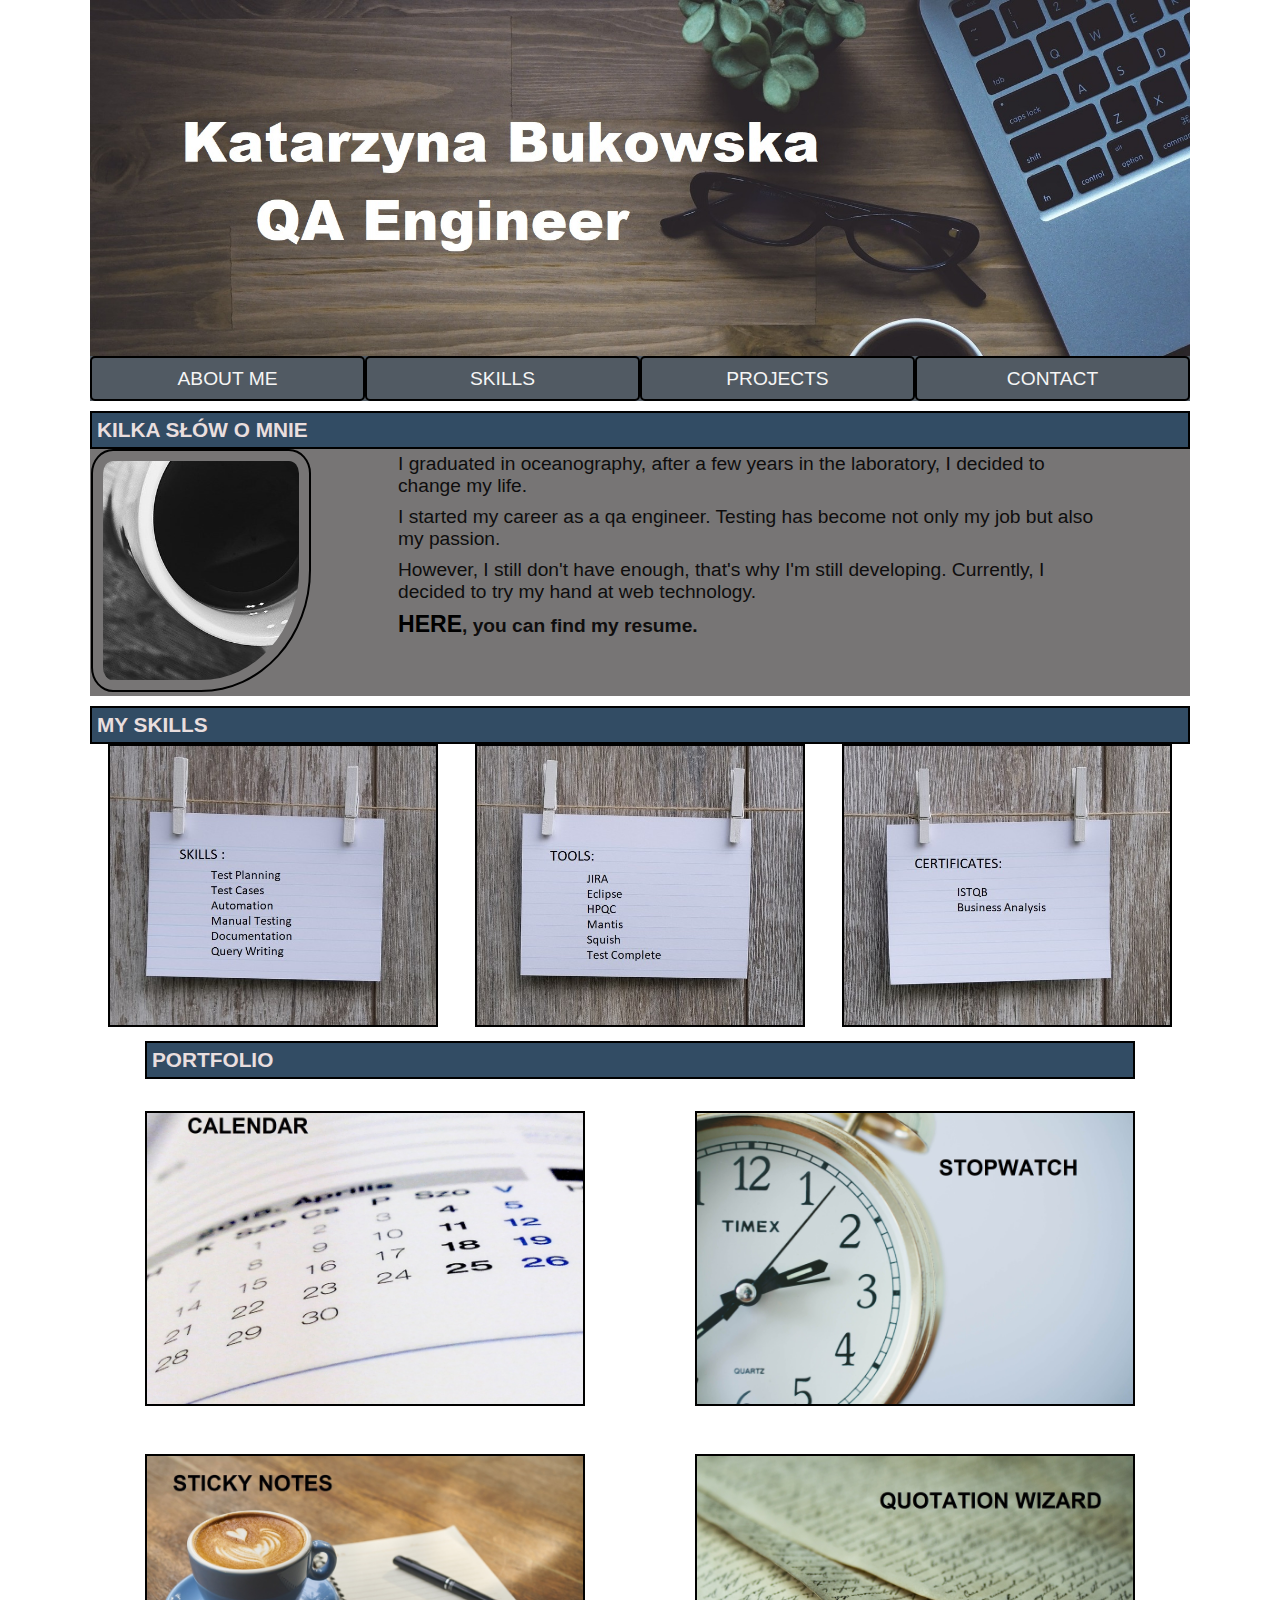
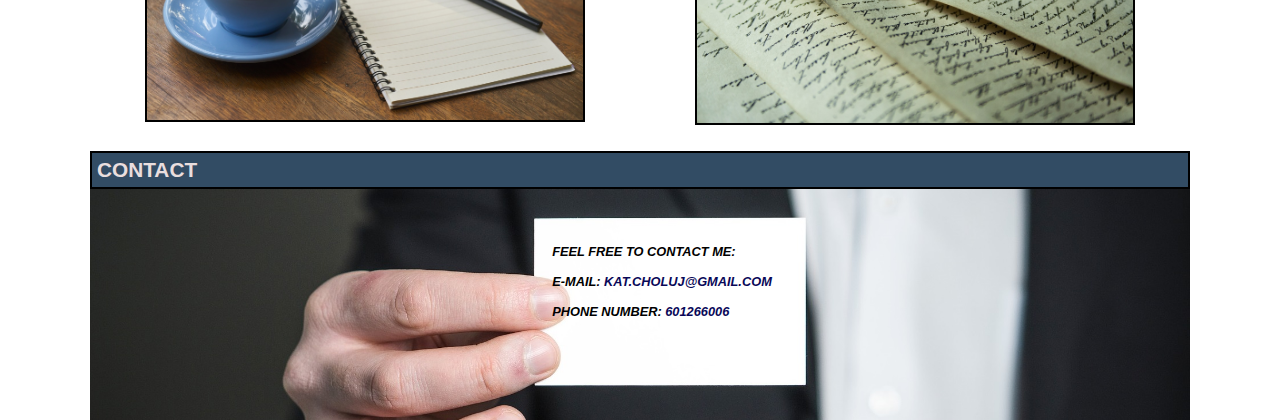
==== portfolio_main.html @ 7bbd393b "Initial commit." ====
<!doctype html>
<html>
<head>
    <meta charset="utf-8">
    <meta name="viewport" content="width=device-width, initial-scale=1.0">
	<title>KB_Portfolio</title>

	<!--<link rel="icon" href="favicon.ico" type="image/x-icon">-->

	<link rel="stylesheet" href="css/bootstrap.min.css">
	<link rel="stylesheet" href="portfolio.css">
</head>

<body>
<div class="container">
    <header> 

        <img src="mainUpFoto.jpg" alt="portfolio-main-foto">

	    <nav>
		    <ul id="menu">
			    <li><a href="#about">About me</a></li>
			    <li><a href="#skills">Skills</a></li>
                <li><a href="#project">Projects</a></li>
                <li><a href="#footer">Contact</a></li>
		    </ul>
	    </nav>
	
    </header>

<section>
    <article id="about">
        <h1>Kilka słów o mnie</h1>
        <div class="flex-container">            
            <div class='about-wrapper'><img src="myFoto.jpg" alt ="Mój portret"></div>
            <div class='about-desc-wrapper'>                
                <p>I graduated in oceanography, after a few years in the laboratory, I decided to change my life.</p> 
                <p>I started my career as a qa engineer. Testing has become not only my job but also my passion.</p> 
                <p>However, I still don't have enough, that's why I'm still developing. Currently, I decided to try my hand at web technology.</p>
                <strong><p><a href="#" class=cv>HERE</a>, you can find my resume.</p></strong>
            </div> 
        </div>     
    </article>

    <article id='skills'>
            <h1>MY SKILLS</h1>
            <div class="flex-container">
                    <a href="#" class="skills-wrapper"><img src="skills1.jpg" alt ="Calendar"></a>
                    <a href="#" class="skills-wrapper"><img src="tools.jpg" alt ="Clock"></a>
                    <a href="#" class="skills-wrapper"><img src="cert.jpg" alt ="Notes"></a>             
                </div>      
    </article>

    <article>
        <div id='project'>
            <h1>PORTFOLIO</h1>
        </div> 
        <div class="flex-container">
            <a href="#" class="img-wrapper"><img src="calendar.jpg" alt ="Calendar"></a>
            <a href="#" class="img-wrapper"><img src="clock.jpg" alt ="Clock"></a>
            <a href="#" class="img-wrapper"><img src="notes.jpg" alt ="Notes"></a>
            <a href="#" class="img-wrapper"><img src="cytat.jpg" alt ="Quotation"></a>    
        </div>       
    </article>
</section>

<footer id="footer">
        <h1>CONTACT</h1>
        <img src="business-card.jpg" alt="business-card-foto">
        <address>
            <p>feel free to contact me:</p><br>
            E-mail:  <a href="kat.choluj@gmail.com">kat.choluj@gmail.com</a><br><br>
            Phone number:  <a href="tel:601266006">601266006</a>                
        </address>
</footer>

</div>

</body>

</html>
---- portfolio.css ----
* {
    margin:0;
    box-sizing: border-box;
    font-family: arial, sans-serif;
}
.container{
 
    height: 100%;
    margin: 0 auto;
    position:relative;
    display: flex;
    flex-direction: column;
}

    @media (min-width: 1100px) {
    .container {width:1100px;}    
    }
    
    @media (max-width: 1100px) and (min-width: 1000px) {   
    .container {width:950px;}    
    }
    
    @media (max-width: 1000px) and (min-width: 800px) {   
    .container {width:750px;}  
    
    }
    
    @media (max-width: 800px) and (min-width: 500px) {    
    .container {width:450px;}  
    .my-foto{
        clear: both;} 
    
    }



    @media (max-width: 500px) {    
        .container {width:300px;}
    
    }  
    
    @media screen and (max-width: 1029px){
        #project img {width: 100%;}
        #menu li {font-size: 1 em;}
        .description p {font-size: 0.5em;}        
        #footer img {opacity:0;}
        #footer {background: rgb(129, 129, 233);}
    }

h1{
    font-size: 1.3em;
    text-align: left;
    border: 2px solid black;
    color: rgb(233, 222, 222);
    background-color: #324c64; 
    padding: 5px;  
    text-transform: uppercase;
}

header img{
    width: 100%;
    display: block;
}

#menu{
    list-style: none;
    margin: 0;
    padding: 0;
    width: 100%;
    height: 45px;
    margin: auto;
    position: relative;
    background-color: #515a63;   
    display:flex;   
}


#menu li{
    flex: auto;
    float: left;
    width:25%;
    height: 100%;
    text-transform: uppercase;
    border: black 2px solid;
    border-radius: 5px;      
    padding: 10px 15px;
    margin: 0;

}
#menu a{
    display: flex;
    justify-content: center;
    align-items: center;
    color: whitesmoke;
    font-size: 1.2em;
    text-decoration: none;  
 
}
#menu li:hover { 
    background-color: red ;
 
} 
@media screen and (max-width:800px){
    #menu li {font-size: 0.7em;}
}

#about {
    background-color:rgb(119, 117, 117);
    width: 100%;
    height: auto;
    margin:10px auto;
    display: block;
}

.about-wrapper{
    display: block;
    width: 20%
  
}
.about-wrapper img{
    width: 100%;
    border-radius: 10% 10% 50% 10%;
    padding: 10px;
    border: 2px solid black; 
    margin-left: 0.5%;    
}
.about-desc-wrapper{
    width: 80%;
}
.about-desc-wrapper p{
    width: 100%;
    padding: 0.5% 10%;
    color: rgb(14, 13, 13);
    font-size: 1.2em;
}

.cv{
    color: black;
    transition: all 1s ease;
    text-decoration: none;
    font-size: 1.2em;
}
.cv:hover{
    color: red;
    font-size: 1.5em;
}

@media screen and (max-width: 800px){
    .about-wrapper{ 
        max-width: 35%;
        width: 35%;
        height: 80%;
    }
    .about-desc-wrapper{
        width: 60%;
    }
    .about-desc-wrapper p{
        font-size: 0.9em;
    }
}

#skills{
    width: 100%;
}
.skills-wrapper { 
    display: block;
    width: 30%;
    overflow: hidden;
    transition: all 0.5s ease;   
}
.skills-wrapper img{
    max-width: 100%;
    width: 100%;   
    border: 2px solid black;    
}
@media screen and (max-width: 800px){
    .skills-wrapper{ 
        max-width: 90%;
        width: 90%;
    }
}


#project{
  
    margin: 10px auto;
    position:relative;
    width: 90%;
}
.flex-container{ 

    display : flex;
    flex-wrap: wrap;
    width: 100%;
    justify-content: space-around;
}

.img-wrapper{ 
    display: block;
    width: 40%;
    overflow: hidden;
    transition: all 0.5s ease;
    margin: 2%;
    
}
.img-wrapper img{
    max-width: 100%;
    width: 100%;   
    border: 2px solid black;    
}

@media screen and (max-width: 800px){
    .img-wrapper{ 
        max-width: 90%;
        width: 90%;
    }
    h1 {font-size: 1em;}
}
.img-wrapper img:hover{
    border-radius: 10%;
    border: 10px solid rgb(34, 33, 33);     
}

#footer {
    clear: both;
    bottom: 0;
    width: 100%;
    height: 200px;
    position: relative;
}

#footer img{
    width: 100%;
    display: block;
}

#footer address{
    
    margin: 0;
    position: absolute;
    top: 65%;
    left: 52%;
    margin-right: -50%;
    transform: translate(-50%, -50%); 
    font-size:0.8em;
    text-transform: uppercase;
    font-weight: bold;
    
}
address a{
    text-decoration: none;
    color: rgb(9, 8, 88);
    transition: all
}
address a:hover{
    color: rgb(187, 32, 66);
}
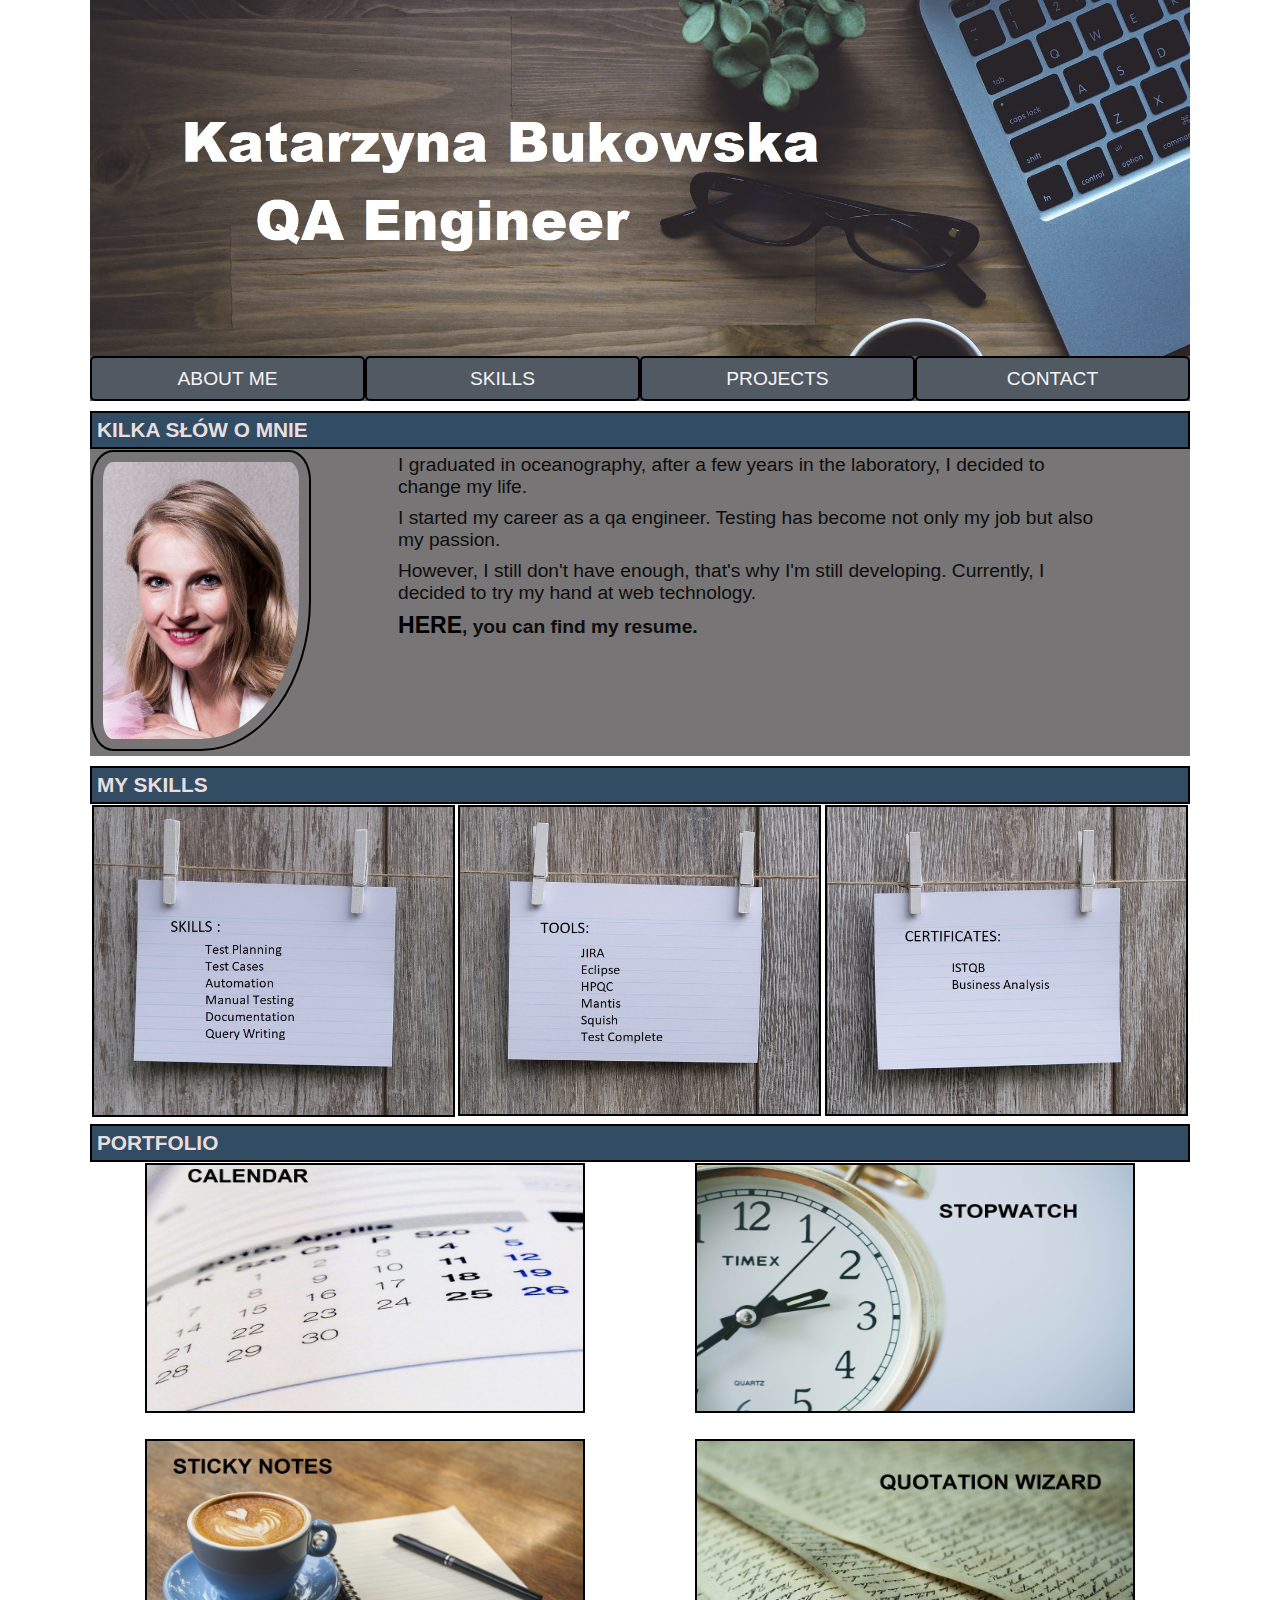
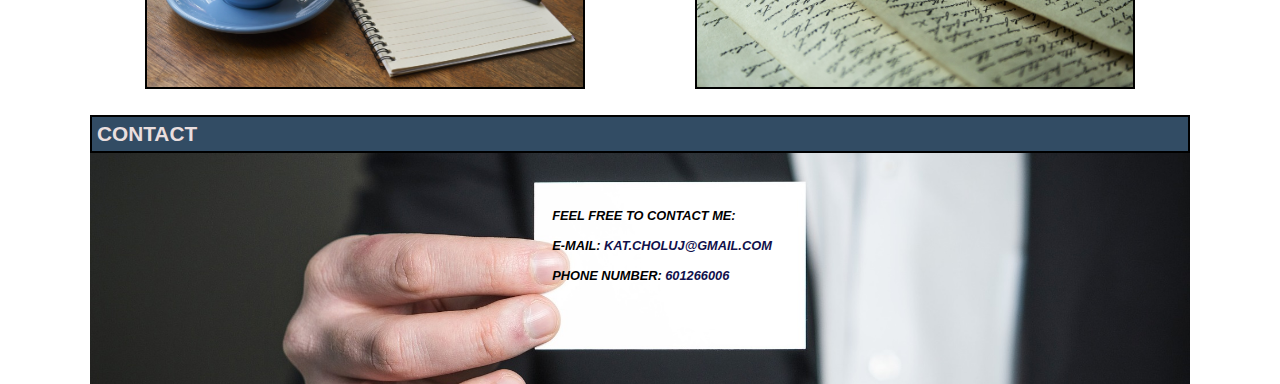
==== commit d42035c7: "section styling modified" ====
--- a/portfolio_main.html
+++ b/portfolio_main.html
@@ -1,81 +1,82 @@
 <!doctype html>
 <html>
+
 <head>
     <meta charset="utf-8">
     <meta name="viewport" content="width=device-width, initial-scale=1.0">
-	<title>KB_Portfolio</title>
 
-	<!--<link rel="icon" href="favicon.ico" type="image/x-icon">-->
+    <title>MyPortfolio</title>
 
-	<link rel="stylesheet" href="css/bootstrap.min.css">
-	<link rel="stylesheet" href="portfolio.css">
+    <link rel="icon" type="image/png" sizes="16x16" href="/favicon.png">
+    <link rel="stylesheet" href="portfolio.css">
 </head>
 
 <body>
-<div class="container">
-    <header> 
+    <div class="container">
+        <header>
+            <img src="mainUpFoto.jpg" alt="portfolio-main-foto">
+            <nav>
+                <ul id="menu">
+                    <li><a href="#about">About me</a></li>
+                    <li><a href="#skills">Skills</a></li>
+                    <li><a href="#project">Projects</a></li>
+                    <li><a href="#footer">Contact</a></li>
+                </ul>
+            </nav>
+        </header>
 
-        <img src="mainUpFoto.jpg" alt="portfolio-main-foto">
+        <main>
+            <article id="about">
+                <h1>Kilka słów o mnie</h1>
+                <div class="flex-container">
+                    <div class='about-wrapper'><img src="myFoto.jpg" alt="Mój portret"></div>
+                    <div class='about-desc-wrapper'>
+                        <p>I graduated in oceanography, after a few years in the laboratory, I decided to change my
+                            life.</p>
+                        <p>I started my career as a qa engineer. Testing has become not only my job but also my passion.
+                        </p>
+                        <p>However, I still don't have enough, that's why I'm still developing. Currently, I decided to
+                            try my hand at web technology.</p>
+                        <strong>
+                            <p><a href="#" class=cv>HERE</a>, you can find my resume.</p>
+                        </strong>
+                    </div>
+                </div>
+            </article>
 
-	    <nav>
-		    <ul id="menu">
-			    <li><a href="#about">About me</a></li>
-			    <li><a href="#skills">Skills</a></li>
-                <li><a href="#project">Projects</a></li>
-                <li><a href="#footer">Contact</a></li>
-		    </ul>
-	    </nav>
-	
-    </header>
+            <article id='skills'>
+                <h1>MY SKILLS</h1>
+                <div class="flex-container">
+                    <div class="skills-wrapper"><img src="skills1.jpg" alt="Calendar"></div>
+                    <div class="skills-wrapper"><img src="tools.jpg" alt="Clock"></div>
+                    <div class="skills-wrapper"><img src="cert.jpg" alt="Notes"></a>
+                    </div>
+            </article>
 
-<section>
-    <article id="about">
-        <h1>Kilka słów o mnie</h1>
-        <div class="flex-container">            
-            <div class='about-wrapper'><img src="myFoto.jpg" alt ="Mój portret"></div>
-            <div class='about-desc-wrapper'>                
-                <p>I graduated in oceanography, after a few years in the laboratory, I decided to change my life.</p> 
-                <p>I started my career as a qa engineer. Testing has become not only my job but also my passion.</p> 
-                <p>However, I still don't have enough, that's why I'm still developing. Currently, I decided to try my hand at web technology.</p>
-                <strong><p><a href="#" class=cv>HERE</a>, you can find my resume.</p></strong>
-            </div> 
-        </div>     
-    </article>
+            <article>
+                <div id='project'>
+                    <h1>PORTFOLIO</h1>
+                </div>
+                <div class="flex-container">
+                    <a href="#" class="img-wrapper"><img src="calendar.jpg" alt="Calendar"></a>
+                    <a href="#" class="img-wrapper"><img src="clock.jpg" alt="Clock"></a>
+                    <a href="#" class="img-wrapper"><img src="notes.jpg" alt="Notes"></a>
+                    <a href="#" class="img-wrapper"><img src="cytat.jpg" alt="Quotation"></a>
+                </div>
+            </article>
+        </main>
 
-    <article id='skills'>
-            <h1>MY SKILLS</h1>
-            <div class="flex-container">
-                    <a href="#" class="skills-wrapper"><img src="skills1.jpg" alt ="Calendar"></a>
-                    <a href="#" class="skills-wrapper"><img src="tools.jpg" alt ="Clock"></a>
-                    <a href="#" class="skills-wrapper"><img src="cert.jpg" alt ="Notes"></a>             
-                </div>      
-    </article>
+        <footer id="footer">
+            <h1>CONTACT</h1>
+            <img src="business-card.jpg" alt="business-card-foto">
+            <address>
+                <p>feel free to contact me:</p><br>
+                E-mail: <a href="kat.choluj@gmail.com">kat.choluj@gmail.com</a><br><br>
+                Phone number: <a href="tel:601266006">601266006</a>
+            </address>
+        </footer>
 
-    <article>
-        <div id='project'>
-            <h1>PORTFOLIO</h1>
-        </div> 
-        <div class="flex-container">
-            <a href="#" class="img-wrapper"><img src="calendar.jpg" alt ="Calendar"></a>
-            <a href="#" class="img-wrapper"><img src="clock.jpg" alt ="Clock"></a>
-            <a href="#" class="img-wrapper"><img src="notes.jpg" alt ="Notes"></a>
-            <a href="#" class="img-wrapper"><img src="cytat.jpg" alt ="Quotation"></a>    
-        </div>       
-    </article>
-</section>
-
-<footer id="footer">
-        <h1>CONTACT</h1>
-        <img src="business-card.jpg" alt="business-card-foto">
-        <address>
-            <p>feel free to contact me:</p><br>
-            E-mail:  <a href="kat.choluj@gmail.com">kat.choluj@gmail.com</a><br><br>
-            Phone number:  <a href="tel:601266006">601266006</a>                
-        </address>
-</footer>
-
-</div>
-
+    </div>
 </body>
 
 </html>--- a/portfolio.css
+++ b/portfolio.css
@@ -1,68 +1,76 @@
 * {
-    margin:0;
+    margin: 0;
     box-sizing: border-box;
     font-family: arial, sans-serif;
 }
-.container{
- 
+
+.container {
     height: 100%;
     margin: 0 auto;
-    position:relative;
+    position: relative;
     display: flex;
     flex-direction: column;
 }
 
-    @media (min-width: 1100px) {
-    .container {width:1100px;}    
-    }
-    
-    @media (max-width: 1100px) and (min-width: 1000px) {   
-    .container {width:950px;}    
-    }
-    
-    @media (max-width: 1000px) and (min-width: 800px) {   
-    .container {width:750px;}  
-    
-    }
-    
-    @media (max-width: 800px) and (min-width: 500px) {    
-    .container {width:450px;}  
-    .my-foto{
-        clear: both;} 
-    
-    }
-
-
-
-    @media (max-width: 500px) {    
-        .container {width:300px;}
-    
-    }  
-    
-    @media screen and (max-width: 1029px){
-        #project img {width: 100%;}
-        #menu li {font-size: 1 em;}
-        .description p {font-size: 0.5em;}        
-        #footer img {opacity:0;}
-        #footer {background: rgb(129, 129, 233);}
-    }
-
-h1{
+@media (min-width: 1100px) {
+    .container {
+        width: 1100px;}
+}
+@media (max-width: 1100px) and (min-width: 1000px) {
+    .container {
+        width: 950px;}
+} 
+@media (max-width: 1000px) and (min-width: 800px) {
+    .container {
+        width: 750px;}
+}
+@media (max-width: 800px) and (min-width: 500px) {
+    .container {
+        width: 450px;}
+}
+@media (max-width: 500px) {
+    .container {
+        width: 300px;}
+} 
+@media screen and (max-width: 1029px) {
+    #project img {
+        width: 100%;
+    }
+    #menu li {
+        font-size: 1 em;
+    }
+    .description p {
+        font-size: 0.5em;
+    }
+    #footer img {
+        opacity: 0;
+    }
+    #footer {
+        background-image: linear-gradient( rgb(10, 10, 10), rgb(231, 225, 225));
+       
+    }
+    #footer address {
+        border: black solid 2px;
+        padding: 15px;       
+    }
+}
+
+h1 {
     font-size: 1.3em;
     text-align: left;
     border: 2px solid black;
     color: rgb(233, 222, 222);
-    background-color: #324c64; 
-    padding: 5px;  
+    background-color: #324c64;
+    padding: 5px;
     text-transform: uppercase;
 }
 
-header img{
-    width: 100%;
-    display: block;
-}
-
-#menu{
+header img {
+    width: 100%;
+    display: block;
+}
+
+#menu {
     list-style: none;
     margin: 0;
     padding: 0;
@@ -70,155 +78,176 @@
     height: 45px;
     margin: auto;
     position: relative;
-    background-color: #515a63;   
-    display:flex;   
-}
-
-
-#menu li{
+    background-color: #515a63;
+    display: flex;
+}
+
+
+#menu li {
     flex: auto;
     float: left;
-    width:25%;
+    width: 25%;
     height: 100%;
     text-transform: uppercase;
     border: black 2px solid;
-    border-radius: 5px;      
+    border-radius: 5px;
     padding: 10px 15px;
     margin: 0;
-
-}
-#menu a{
+}
+
+#menu a {
     display: flex;
     justify-content: center;
     align-items: center;
     color: whitesmoke;
     font-size: 1.2em;
-    text-decoration: none;  
- 
-}
-#menu li:hover { 
-    background-color: red ;
- 
-} 
-@media screen and (max-width:800px){
-    #menu li {font-size: 0.7em;}
+    text-decoration: none;
+}
+
+#menu li:hover {
+    background-color: red;
+
+}
+
+@media screen and (max-width:800px) {
+    #menu li {
+        font-size: 0.7em;
+    }
 }
 
 #about {
-    background-color:rgb(119, 117, 117);
+    background-color: rgb(119, 117, 117);
     width: 100%;
     height: auto;
-    margin:10px auto;
-    display: block;
-}
-
-.about-wrapper{
+    margin: 10px auto;
+    display: block;
+}
+
+.about-wrapper {
+    margin: 1px auto;
     display: block;
     width: 20%
-  
-}
-.about-wrapper img{
+}
+
+.about-wrapper img {
     width: 100%;
     border-radius: 10% 10% 50% 10%;
     padding: 10px;
-    border: 2px solid black; 
-    margin-left: 0.5%;    
-}
-.about-desc-wrapper{
+    border: 2px solid black;
+    margin-left: 0.5%;
+}
+
+.about-desc-wrapper {
+    margin: 1px auto;
     width: 80%;
 }
-.about-desc-wrapper p{
+
+.about-desc-wrapper p {
     width: 100%;
     padding: 0.5% 10%;
     color: rgb(14, 13, 13);
     font-size: 1.2em;
 }
 
-.cv{
+.cv {
     color: black;
     transition: all 1s ease;
     text-decoration: none;
     font-size: 1.2em;
 }
-.cv:hover{
+
+.cv:hover {
     color: red;
     font-size: 1.5em;
 }
 
-@media screen and (max-width: 800px){
-    .about-wrapper{ 
+@media screen and (max-width: 800px) {
+    .about-wrapper {
         max-width: 35%;
         width: 35%;
-        height: 80%;
-    }
-    .about-desc-wrapper{
-        width: 60%;
-    }
-    .about-desc-wrapper p{
-        font-size: 0.9em;
-    }
-}
-
-#skills{
-    width: 100%;
-}
-.skills-wrapper { 
-    display: block;
-    width: 30%;
+        height: 80%;}
+
+    .about-desc-wrapper {
+        width: 60%;}
+
+    .about-desc-wrapper p {
+        font-size: 0.9em;}
+}
+
+#skills {
+    margin: 2px auto;
+    position: relative;
+    width: 100%;
+}
+
+.skills-wrapper {
+    margin: 1px auto;
+    display: block;
+    width: 33%;
     overflow: hidden;
-    transition: all 0.5s ease;   
-}
-.skills-wrapper img{
+    transition: all 0.5s ease;
+}
+
+.skills-wrapper img {
     max-width: 100%;
-    width: 100%;   
-    border: 2px solid black;    
-}
-@media screen and (max-width: 800px){
-    .skills-wrapper{ 
+    width: 100%;
+    border: 2px solid black;
+}
+
+@media screen and (max-width: 800px) {
+    .skills-wrapper {
         max-width: 90%;
         width: 90%;
-    }
-}
-
-
-#project{
-  
-    margin: 10px auto;
-    position:relative;
-    width: 90%;
-}
-.flex-container{ 
-
-    display : flex;
+        max-height: 3250px;
+        overflow: hidden;
+    }
+}
+
+#project {
+
+    margin: 1px auto;
+    position: relative;
+    width: 100%;
+}
+
+.flex-container {
+
+    display: flex;
     flex-wrap: wrap;
     width: 100%;
     justify-content: space-around;
 }
 
-.img-wrapper{ 
+.img-wrapper {
     display: block;
     width: 40%;
     overflow: hidden;
     transition: all 0.5s ease;
     margin: 2%;
-    
-}
-.img-wrapper img{
+    margin-top: 0;
+
+}
+
+.img-wrapper img {
     max-width: 100%;
-    width: 100%;   
-    border: 2px solid black;    
-}
-
-@media screen and (max-width: 800px){
-    .img-wrapper{ 
+    width: 100%;
+    border: 2px solid black;
+    max-height: 250px;
+}
+
+@media screen and (max-width: 800px) {
+    .img-wrapper {
         max-width: 90%;
         width: 90%;
-    }
-    h1 {font-size: 1em;}
-}
-.img-wrapper img:hover{
+        max-height: 300px;}
+
+    h1 {
+        font-size: 1em;}
+}
+
+.img-wrapper img:hover {
     border-radius: 10%;
-    border: 10px solid rgb(34, 33, 33);     
+    border: 10px solid rgb(34, 33, 33);
 }
 
 #footer {
@@ -229,29 +258,29 @@
     position: relative;
 }
 
-#footer img{
-    width: 100%;
-    display: block;
-}
-
-#footer address{
-    
-    margin: 0;
+#footer img {
+    width: 100%;
+    display: block;
+}
+
+#footer address {
     position: absolute;
     top: 65%;
     left: 52%;
     margin-right: -50%;
-    transform: translate(-50%, -50%); 
-    font-size:0.8em;
+    transform: translate(-50%, -50%);
+    font-size: 0.8em;
     text-transform: uppercase;
     font-weight: bold;
-    
-}
-address a{
+}
+
+address a {
     text-decoration: none;
-    color: rgb(9, 8, 88);
+    color: rgb(17, 16, 75);
     transition: all
 }
-address a:hover{
-    color: rgb(187, 32, 66);
-}
+
+address a:hover {
+    color: white;
+    background-color: black;
+}